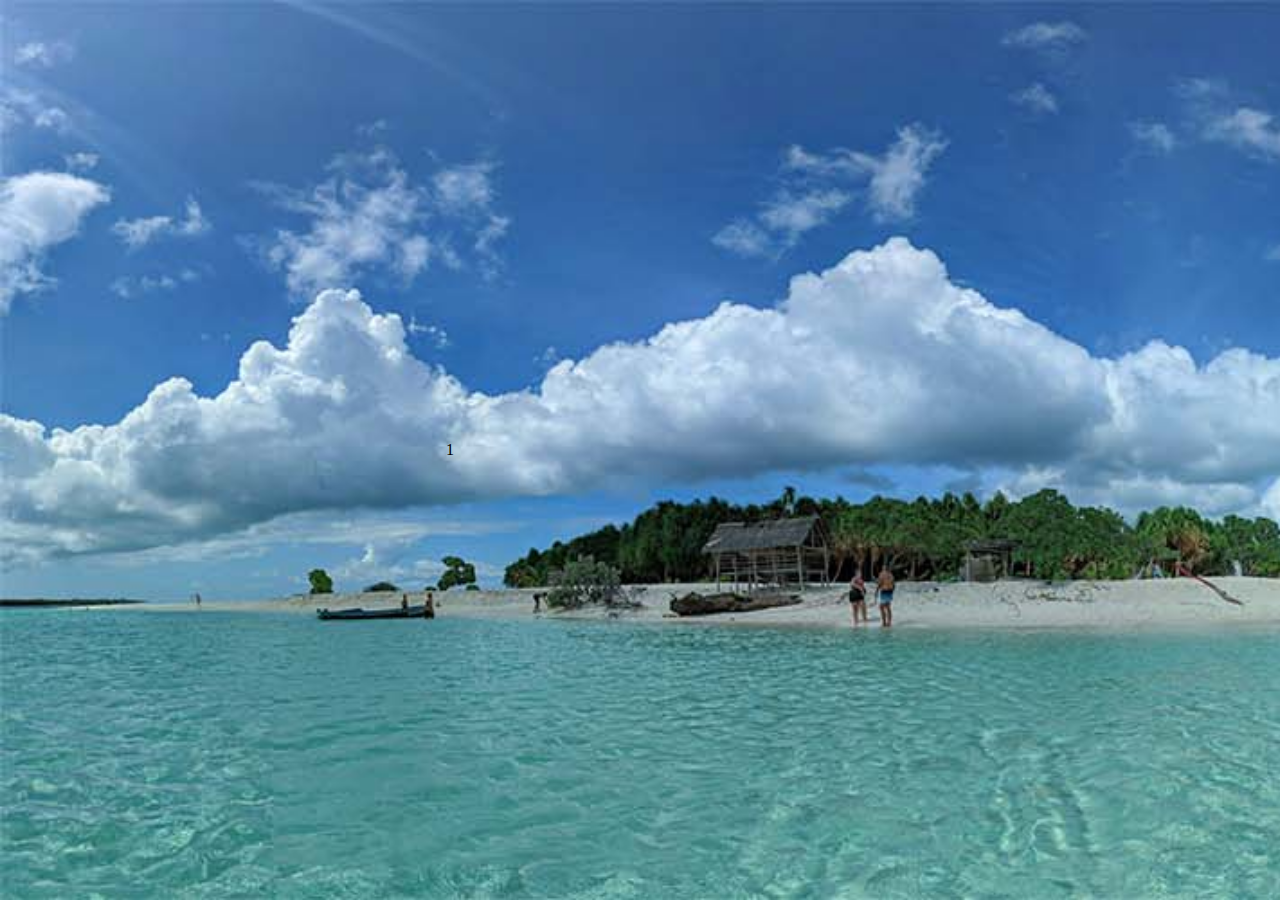
==== index-v2.html @ b17c2b79 "start project" ====
<!DOCTYPE html>
<html lang="ko">
<head>
    <meta charset="UTF-8">
    <meta name="viewport" content="width=device-width, initial-scale=1.0">
    <title>Welcome Cororo</title>
    <link rel="stylesheet" href="style-v2.css">
</head>
<body>
    <section id="section-01">
        <div class="face-wrap">
            <!-- <div class="face face-04">4</div> -->
            <div class="face face-01">1</div>
            <div class="face face-02">2</div>
            <div class="face face-03">3</div>
            <div class="face face-04">4</div>
          </div>
    </section>
    <script src="script-v2.js"></script> <!-- 스크립트 파일 링크 -->
  </body>
</html>
---- style-v2.css ----
html,
body,
div,
span,
applet,
object,
iframe,
h1,
h2,
h3,
h4,
h5,
h6,
p,
blockquote,
pre,
a,
abbr,
acronym,
address,
big,
cite,
code,
del,
dfn,
em,
img,
ins,
kbd,
q,
s,
samp,
small,
strike,
strong,
sub,
sup,
tt,
var,
b,
u,
i,
center,
dl,
dt,
dd,
ol,
ul,
li,
fieldset,
form,
label,
legend,
table,
caption,
tbody,
tfoot,
thead,
tr,
th,
td,
article,
aside,
canvas,
details,
embed,
figure,
figcaption,
footer,
header,
hgroup,
menu,
nav,
output,
ruby,
section,
summary,
time,
mark,
audio,
video {
  margin: 0;
  padding: 0;
  border: 0;
  font-size: 100%;
  font: inherit;
  vertical-align: baseline;
}
/* HTML5 display-role reset for older browsers */
article,
aside,
details,
figcaption,
figure,
footer,
header,
hgroup,
menu,
nav,
section {
  display: block;
}
body {
  line-height: 1;
}
ol,
ul {
  list-style: none;
}
blockquote,
q {
  quotes: none;
}
blockquote:before,
blockquote:after,
q:before,
q:after {
  content: "";
  content: none;
}
table {
  border-collapse: collapse;
  border-spacing: 0;
}
/* reset */

html,
body {
  width: 100vw;
  height: 100vh;
  overflow: hidden;
}

section {
  display: flex;
  width: 100%;
  height: 100vh;
  overflow-x: scroll;
  overflow-y: hidden;
}
section::-webkit-scrollbar{
    display: none;
}

.face-wrap {
  display: flex;
  height: 100vh;
}

.face {
  width: 100vh;
  height: 100vh;

  display: flex;
  justify-content: center;
  align-items: center;
  box-sizing: border-box;

  background-image: url(./asset/bg-low.jpg);
  background-size: cover;
  background-repeat: no-repeat;
}

.face-01 {
  background-position: 0;
}
.face-02 {
  background-position: -100vh;
}
.face-03 {
  background-position: -200vh;
}
.face-04 {
  background-position: -300vh;
}
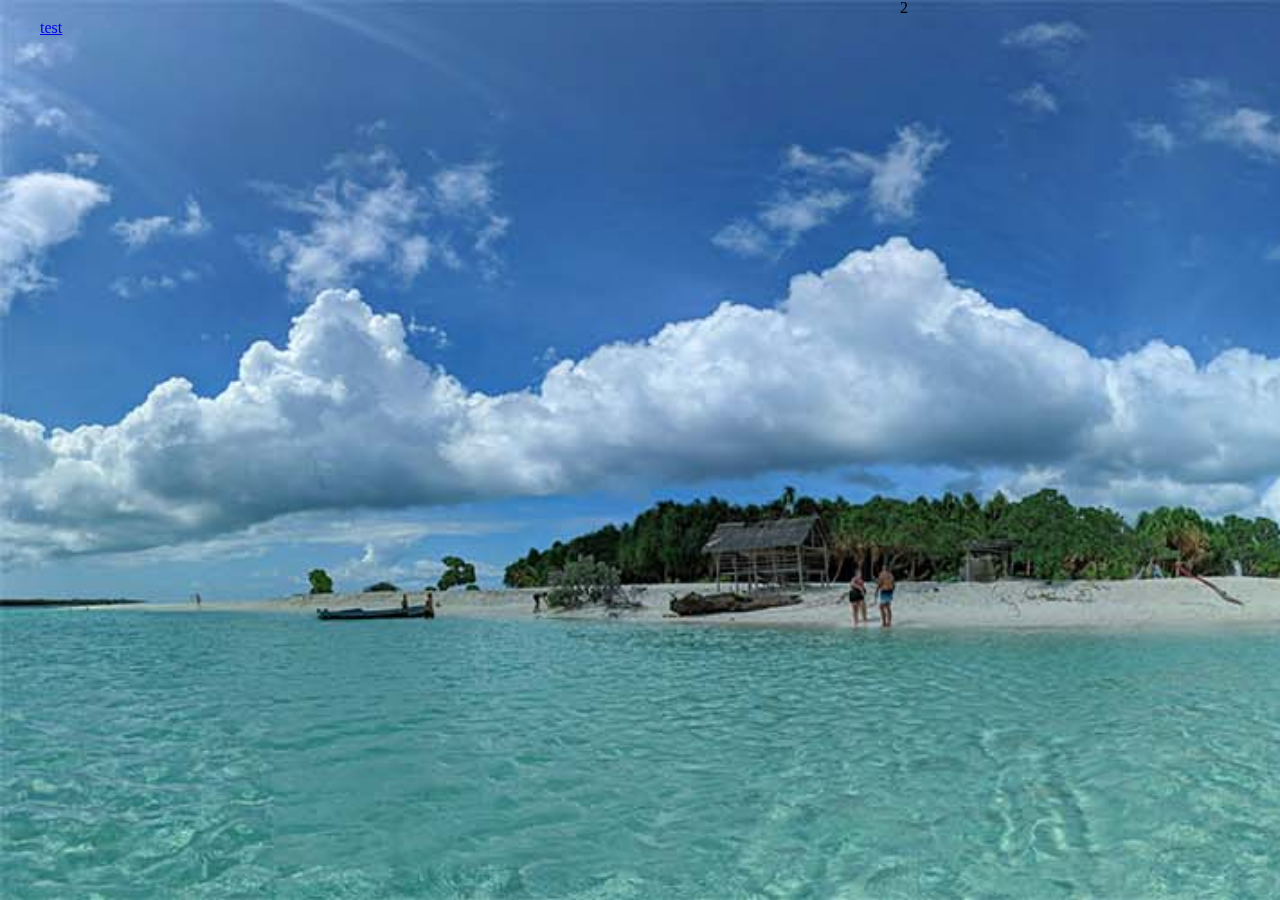
==== commit 032179d4: "슬라이더 스크롤 구현" ====
--- a/index-v2.html
+++ b/index-v2.html
@@ -4,18 +4,22 @@
     <meta charset="UTF-8">
     <meta name="viewport" content="width=device-width, initial-scale=1.0">
     <title>Welcome Cororo</title>
+    <link rel="stylesheet" href="https://unpkg.com/swiper/swiper-bundle.min.css">
     <link rel="stylesheet" href="style-v2.css">
 </head>
 <body>
-    <section id="section-01">
-        <div class="face-wrap">
-            <!-- <div class="face face-04">4</div> -->
-            <div class="face face-01">1</div>
-            <div class="face face-02">2</div>
-            <div class="face face-03">3</div>
-            <div class="face face-04">4</div>
+    <section id="section-01" class="swiper-container">
+        <div class="face-wrap swiper-wrapper">
+            <div class="face face-01 swiper-slide">
+              <a href="#"><h1>test</h1></a>
+            </div>
+            <div class="face face-02 swiper-slide">2</div>
+            <div class="face face-03 swiper-slide">3</div>
+            <div class="face face-04 swiper-slide">4</div>
           </div>
     </section>
+    
+  <script src="https://unpkg.com/swiper/swiper-bundle.min.js"></script>
     <script src="script-v2.js"></script> <!-- 스크립트 파일 링크 -->
   </body>
 </html>--- a/style-v2.css
+++ b/style-v2.css
@@ -151,11 +151,6 @@
   width: 100vh;
   height: 100vh;
 
-  display: flex;
-  justify-content: center;
-  align-items: center;
-  box-sizing: border-box;
-
   background-image: url(./asset/bg-low.jpg);
   background-size: cover;
   background-repeat: no-repeat;
@@ -173,3 +168,10 @@
 .face-04 {
   background-position: -300vh;
 }
+
+
+.face a {
+  position: absolute;
+  top: 20px;
+  left: 40px
+}